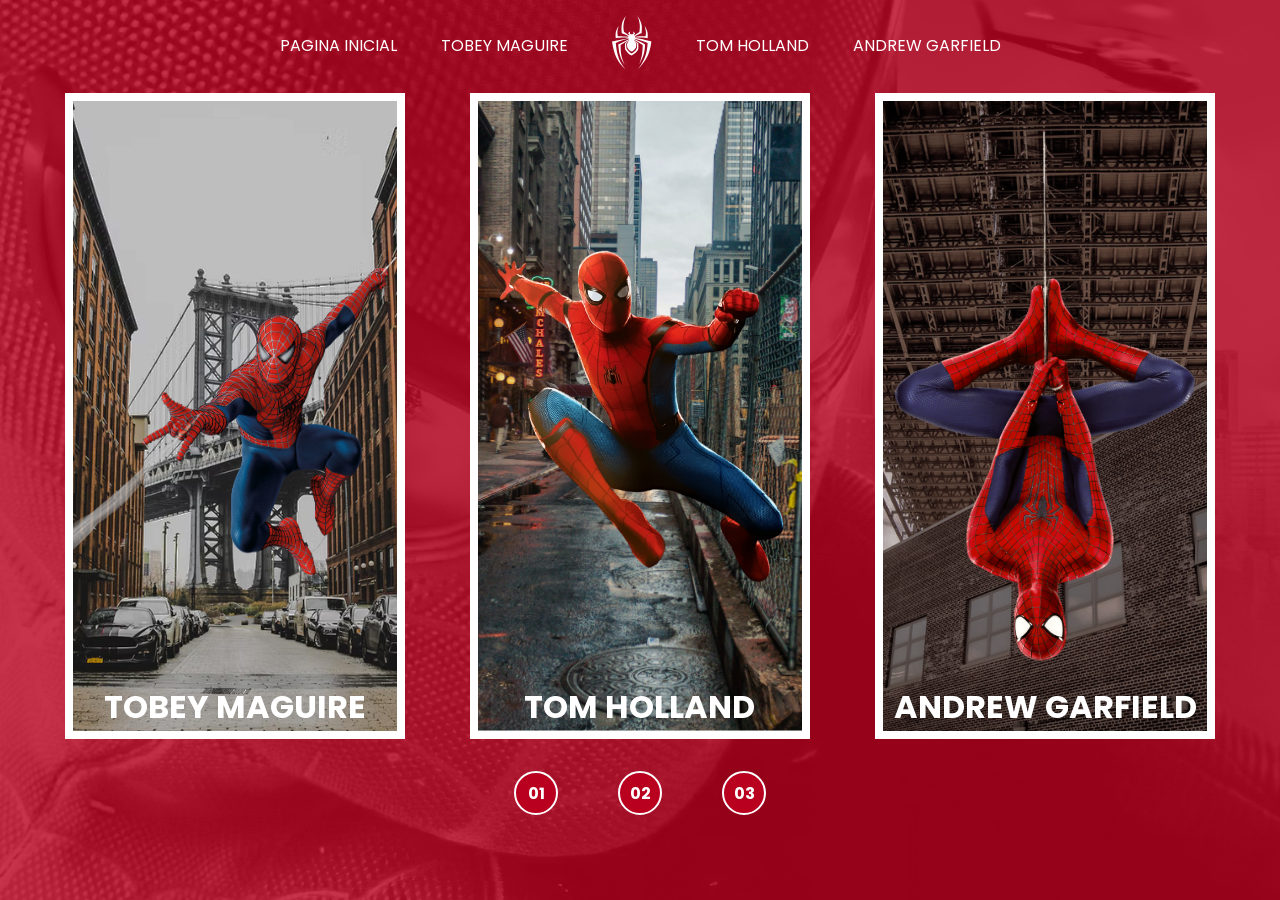
==== index.html @ f0e98d7c "Botões do carrousel" ====
<!DOCTYPE html>
<html lang="en">

<head>
    <meta charset="UTF-8">
    <meta name="viewport" content="width=device-width, initial-scale=1.0">
    <title>Spider-Man Multiverso</title>
    <link rel="stylesheet" href="./assets/css/components/home-page-styles.css">
</head>

<body>
    <nav class="s-menu">
        <ul>
            <li class="s-menu__item">
                <a href="/">Pagina Inicial</a>
            </li>
            <li class="s-menu__item">
                <a href="#">Tobey Maguire</a>
            </li>
            <li class="s-menu__item s-menu__icon">
                <img src="./assets/images/icons/spider.svg" alt="Spider-Man Multiverso">
            </li>
            <li class="s-menu__item">
                <a href="#">Tom Holland</a>
            </li>
            <li class="s-menu__item">
                <a href="#">Andrew Garfield</a>
            </li>
        </ul>
    </nav>
    <div class="s-container">
        <a href="#" class="s-card">
            <img class="s-card__background" src="/assets/images/pic-sm-bg-01.jpg">
            <img class="s-card__image" src="/assets/images/spider-man-01.png" alt="Tobey Maguire">
            <h2 class="s-card__title">Tobey Maguire</h2>
        </a>
        <a href="#" class="s-card">
            <img class="s-card__background" src="/assets/images/pic-sm-bg-02.jpg">
            <img class="s-card__image" src="/assets/images/spider-man-02.png" alt="Tom Holland">
            <h2 class="s-card__title">Tom Holland</h2>
        </a>
        <a href="#" class="s-card">
            <img class="s-card__background" src="/assets/images/pic-sm-bg-03.jpg">
            <img class="s-card__image" src="/assets/images/spider-man-03.png" alt="Andrew Garfield">
            <h2 class="s-card__title">Andrew Garfield</h2>
        </a>
    </div>
    <div class="s-controller">
        <div class="s-controller__button">
            01
        </div>
        <div class="s-controller__button">
            02
        </div>
        <div class="s-controller__button">
            03
        </div>
        <div class="s-controller__line"></div>
    </div>
</body>
</html>
---- assets/css/components/home-page-styles.css ----
@import url('reset.css');
@import url('global.css');

body {
    background-color: var(--primary-color);
}

body::before {
    content: "";
    background-image: url('/assets/images/spider-man-background.jpg');
    background-repeat: no-repeat;
    background-position: center;
    background-size: cover;
    width: 100%;
    height: 100%;
    position: absolute;
    opacity: 0.2;
}

.s-menu {
    padding: 1rem 0;
    width: 100%;
    text-align: center;
    position: relative;
}

.s-menu__item {
    display: inline-block;
    text-transform: uppercase;
    margin: 0 1.25rem;
}

.s-menu__icon {
    width: 2.5rem;
    margin: 0 1.25rem;
    vertical-align: middle;
}

.s-container {
    position: relative;
    display: flex;
    align-items: center;
    justify-content: space-evenly;
}

.s-card {
    border: 0.5rem solid white;
    width: calc(100% / 3 - 8%);
    height: 70vh;
    position: relative;
}

.s-card__background {
    width: 100%;
    height: 100%;
    object-fit: cover;
    position: absolute;
    opacity: 1;
}

.s-card__image {
    width: 100%;
    height: 100%;
    object-fit: contain;
    position: relative;
}

.s-card__title {
    font-size: 2rem;
    text-transform: uppercase;
    text-align: center;
    position: absolute;
    width: 100%;
    bottom: 0;
}

.s-controller {
    position: relative;
    display: flex;
    justify-content: center;
    align-items: center;
    margin-top: 2rem;
}

.s-controller__button {
    display: flex;
    align-items: center;
    justify-content: center;
    width: 2.5rem;
    height: 2.5rem;
    border: 2px solid white;
    border-radius: 50%;
    background-color: var(--primary-color);
    text-align: center;
    font-size: 1rem;
    font-weight: bold;
    cursor: pointer;
    transition: transform 0.3s ease-in-out;
    z-index: 1;
}

.s-controller__button:hover {
  transform: scale(1.1);
}

.s-controller__button:nth-child(2) {
    margin: 0 3.75rem;
}
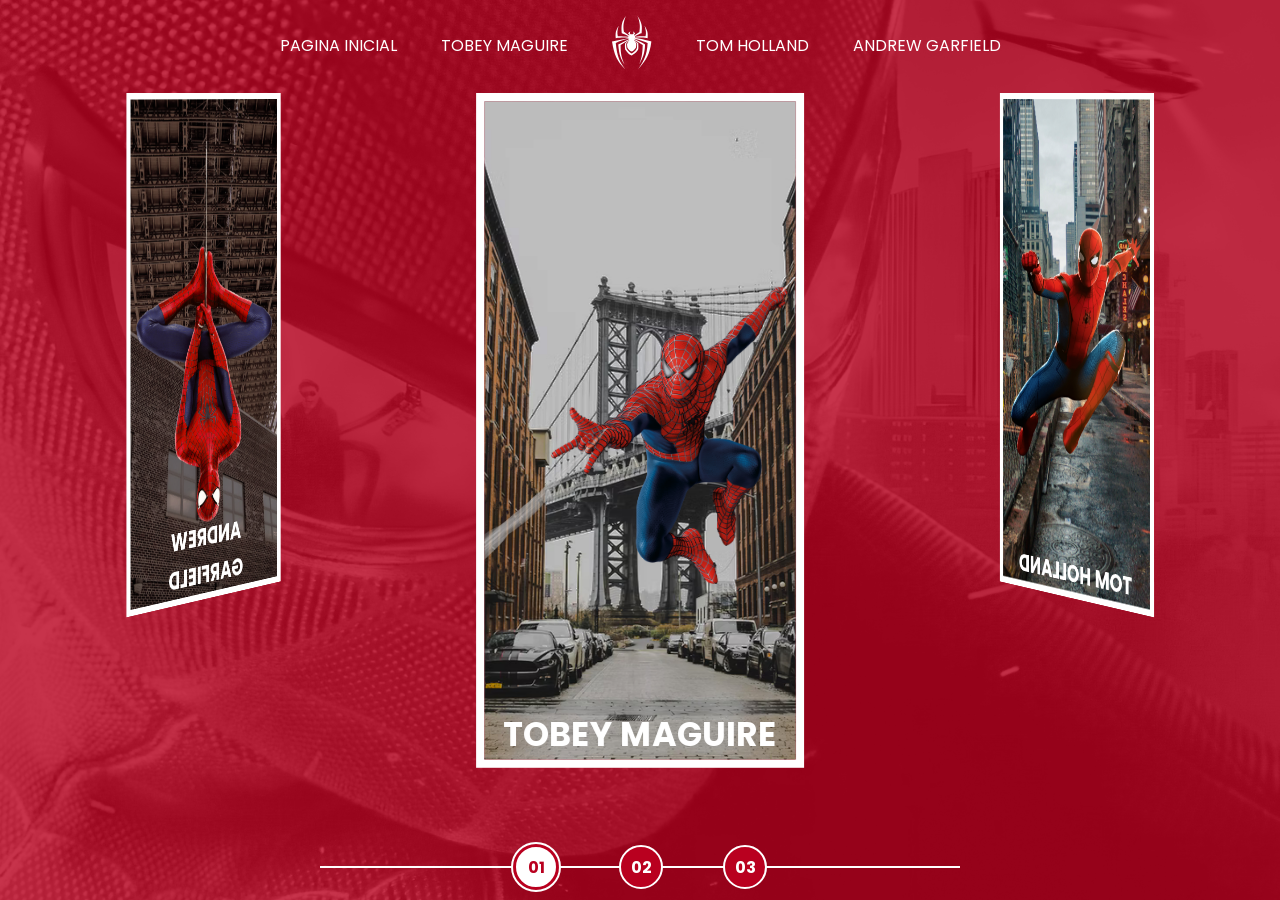
==== commit c03f84c0: "Inciando carrousel index.html" ====
--- a/index.html
+++ b/index.html
@@ -1,11 +1,11 @@
 <!DOCTYPE html>
-<html lang="en">
+<html lang="pt-br">
 
 <head>
     <meta charset="UTF-8">
     <meta name="viewport" content="width=device-width, initial-scale=1.0">
     <title>Spider-Man Multiverso</title>
-    <link rel="stylesheet" href="./assets/css/components/home-page-styles.css">
+    <link href="/assets/css/home-page-styles.css" rel="stylesheet" type="text/css">
 </head>
 
 <body>
@@ -15,7 +15,7 @@
                 <a href="/">Pagina Inicial</a>
             </li>
             <li class="s-menu__item">
-                <a href="#">Tobey Maguire</a>
+                <a href="/pages/tobey-maguire/spiderman1.html">Tobey Maguire</a>
             </li>
             <li class="s-menu__item s-menu__icon">
                 <img src="./assets/images/icons/spider.svg" alt="Spider-Man Multiverso">
@@ -29,33 +29,37 @@
         </ul>
     </nav>
     <div class="s-container">
-        <a href="#" class="s-card">
-            <img class="s-card__background" src="/assets/images/pic-sm-bg-01.jpg">
-            <img class="s-card__image" src="/assets/images/spider-man-01.png" alt="Tobey Maguire">
-            <h2 class="s-card__title">Tobey Maguire</h2>
-        </a>
-        <a href="#" class="s-card">
-            <img class="s-card__background" src="/assets/images/pic-sm-bg-02.jpg">
-            <img class="s-card__image" src="/assets/images/spider-man-02.png" alt="Tom Holland">
-            <h2 class="s-card__title">Tom Holland</h2>
-        </a>
-        <a href="#" class="s-card">
-            <img class="s-card__background" src="/assets/images/pic-sm-bg-03.jpg">
-            <img class="s-card__image" src="/assets/images/spider-man-03.png" alt="Andrew Garfield">
-            <h2 class="s-card__title">Andrew Garfield</h2>
-        </a>
+        <div class="s-cards-carousel" style="transform: translateZ(-40vw) rotateY(0deg);">
+            <a href="#" class="s-card" id="spider-man-01">
+                <img class="s-card__background" src="/assets/images/pic-sm-bg-01.jpg">
+                <img class="s-card__image" src="/assets/images/spider-man-01.png" alt="Tobey Maguire">
+                <h2 class="s-card__title">Tobey Maguire</h2>
+            </a>
+            <a href="#" class="s-card" id="spider-man-02">
+                <img class="s-card__background" src="/assets/images/pic-sm-bg-02.jpg">
+                <img class="s-card__image" src="/assets/images/spider-man-02.png" alt="Tom Holland">
+                <h2 class="s-card__title">Tom Holland</h2>
+            </a>
+            <a href="#" class="s-card" id="spider-man-03">
+                <img class="s-card__background" src="/assets/images/pic-sm-bg-03.jpg">
+                <img class="s-card__image" src="/assets/images/spider-man-03.png" alt="Andrew Garfield">
+                <h2 class="s-card__title">Andrew Garfield</h2>
+            </a>
+        </div>
     </div>
     <div class="s-controller">
-        <div class="s-controller__button">
+        <div id="1" onclick="selectCarrouselItem(this)" class="s-controller__button s-controller__button--active">
             01
         </div>
-        <div class="s-controller__button">
+        <div id="2" onclick="selectCarrouselItem(this)" class="s-controller__button">
             02
         </div>
-        <div class="s-controller__button">
+        <div id="3" onclick="selectCarrouselItem(this)" class="s-controller__button">
             03
         </div>
         <div class="s-controller__line"></div>
     </div>
+    <script src="/assets/scripts/card-hover-animation.js" defer></script>
 </body>
+
 </html>
--- a/assets/css/home-page-styles.css
+++ b/assets/css/home-page-styles.css
@@ -0,0 +1,183 @@
+@import url('reset.css');
+@import url('global.css');
+
+body {
+    background-color: var(--primary-color);
+}
+
+body::before {
+    content: "";
+    background-image: url('/assets/images/spider-man-background.jpg');
+    background-repeat: no-repeat;
+    background-position: center;
+    background-size: cover;
+    width: 100%;
+    height: 100%;
+    position: absolute;
+    opacity: 0.2;
+    transition: background-image 1s ease-in-out, opacity 1s ease-in-out;
+}
+
+.s-menu {
+    padding: 1rem 0;
+    width: 100%;
+    text-align: center;
+    position: relative;
+}
+
+.s-menu__item {
+    display: inline-block;
+    text-transform: uppercase;
+    margin: 0 1.25rem;
+}
+
+.s-menu__icon {
+    width: 2.5rem;
+    margin: 0 1.25rem;
+    vertical-align: middle;
+}
+
+.s-container {
+    position: relative;
+    display: flex;
+    align-items: center;
+    justify-content: space-evenly;
+    perspective: 3000px;
+}
+
+.s-card {
+    border: 0.5rem solid white;
+    width: 100%;
+    height: 70vh;
+    position: absolute;
+    transition: filter 5s ease-in-out;
+}
+
+.s-card:nth-child(1) {
+    transform: rotateY(0deg) translateZ(50vw);
+}
+
+.s-card:nth-child(2) {
+    transform: rotateY(120deg) translateZ(50vw);
+}
+
+.s-card:nth-child(3) {
+    transform: rotateY(240deg) translateZ(50vw);
+}
+
+.s-card__background {
+    width: 100%;
+    height: 100%;
+    object-fit: cover;
+    position: absolute;
+    opacity: 1;
+    transition: opacity 1s ease-in-out;
+}
+
+.s-card__image {
+    width: 100%;
+    height: 100%;
+    object-fit: contain;
+    transition: 1s ease-in-out;
+    position: relative;
+}
+
+.s-card__title {
+    font-size: 2rem;
+    text-transform: uppercase;
+    text-align: center;
+    position: absolute;
+    width: 100%;
+    bottom: 0;
+    transition: bottom 1s ease-in-out;
+}
+
+.s-card--hovered .s-card__background {
+    cursor: pointer;
+    opacity: 0;
+}
+
+.s-card--hovered .s-card__image {
+    transform: scale(1.4);
+}
+
+.s-card--hovered .s-card__title {
+    bottom: 50%;
+}
+
+.s-controller {
+    position: absolute;
+    display: flex;
+    justify-content: center;
+    align-items: center;
+    margin-top: 3rem;
+    bottom: 0.6rem;
+    width: 100%
+}
+
+.s-controller__button {
+    display: flex;
+    align-items: center;
+    justify-content: center;
+    width: 2.5rem;
+    height: 2.5rem;
+    border: 2px solid white;
+    border-radius: 50%;
+    background-color: var(--primary-color);
+    text-align: center;
+    font-size: 1rem;
+    font-weight: bold;
+    cursor: pointer;
+    z-index: 1;
+    transition: transform 0.3s ease-in-out;
+}
+
+.s-controller__button:hover {
+    transform: scale(1.1);
+}
+
+.s-controller__button:nth-child(2) {
+    margin: 0 3.75rem;
+}
+
+.s-controller__button--active {
+    background-color: white;
+    color: var(--primary-color);
+    border: 0.1875rem solid var(--primary-color);
+    outline: 0.125rem solid white;
+}
+
+.s-controller__line {
+    background-color: white;
+    width: 50%;
+    height: 2px;
+    position: absolute;
+}
+
+body#spider-man-01-hovered::before {
+    background-image: url('/assets/images/pic-sm-bg-01.jpg');
+}
+
+body#spider-man-02-hovered::before {
+    background-image: url('/assets/images/pic-sm-bg-02.jpg');
+}
+
+body#spider-man-03-hovered::before {
+    background-image: url('/assets/images/pic-sm-bg-03.jpg');
+}
+
+body[id^="spider-man-"]::before {
+    opacity: 1;
+}
+
+body[id^="spider-man-"] .s-card:not(.s-card--hovered) {
+    filter: grayscale(100%);
+}
+
+.s-cards-carousel {
+    display: flex;
+    justify-content: center;
+    width: calc(100vw / 3 - 10%);
+    transform-style: preserve-3d;
+    transition: transform 0.4s ease-in;
+}
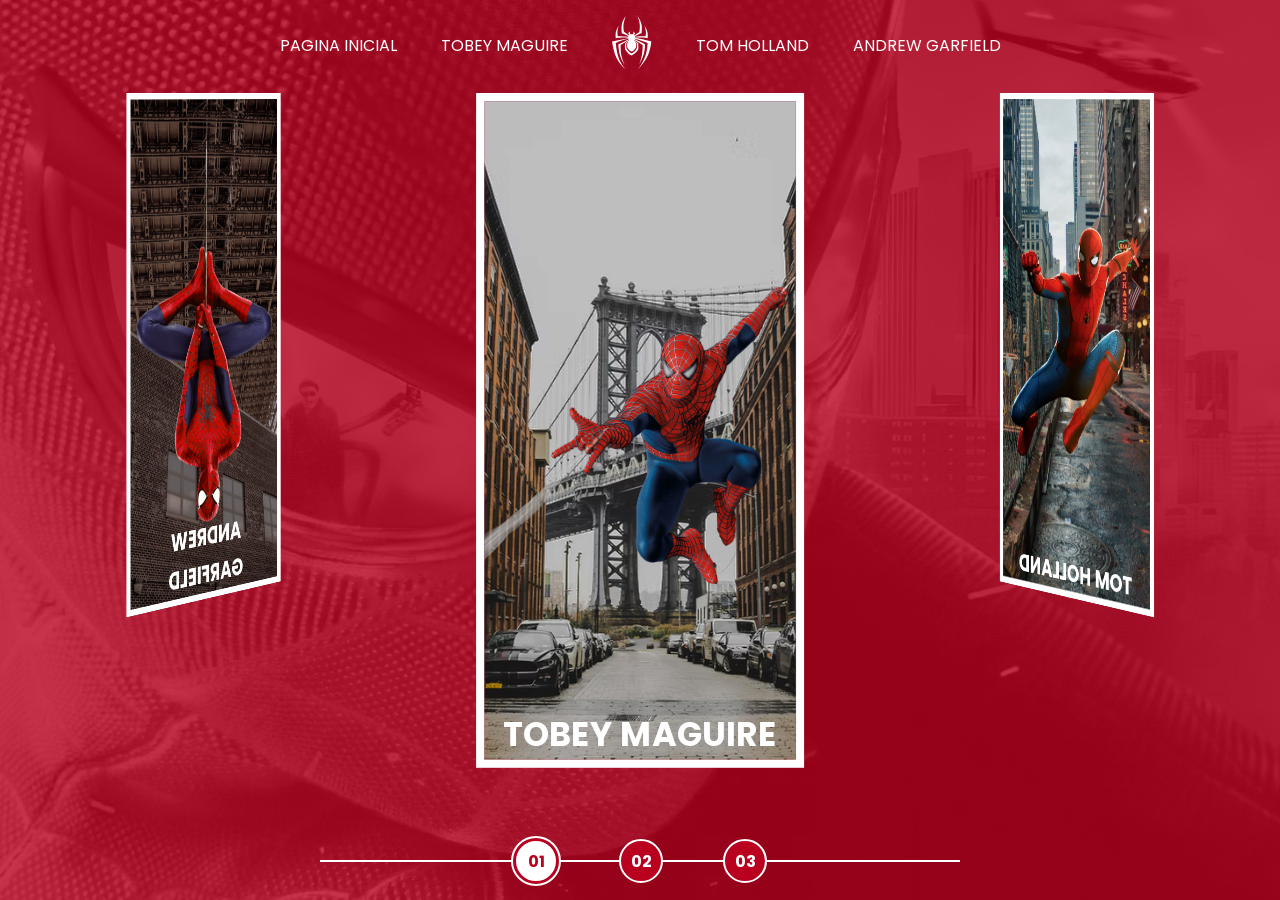
==== commit 3e147e52: "Ajustes nas páginas internas" ====
--- a/index.html
+++ b/index.html
@@ -30,7 +30,7 @@
     </nav>
     <div class="s-container">
         <div class="s-cards-carousel" style="transform: translateZ(-40vw) rotateY(0deg);">
-            <a href="#" class="s-card" id="spider-man-01">
+            <a href="./pages/tobey-maguire/spiderman1.html" class="s-card" id="spider-man-01">
                 <img class="s-card__background" src="/assets/images/pic-sm-bg-01.jpg">
                 <img class="s-card__image" src="/assets/images/spider-man-01.png" alt="Tobey Maguire">
                 <h2 class="s-card__title">Tobey Maguire</h2>
@@ -59,7 +59,7 @@
         </div>
         <div class="s-controller__line"></div>
     </div>
-    <script src="/assets/scripts/card-hover-animation.js" defer></script>
+    <script src="/assets/scripts/script.js" defer></script>
 </body>
 
 </html>
--- a/assets/css/home-page-styles.css
+++ b/assets/css/home-page-styles.css
@@ -50,7 +50,7 @@
     width: 100%;
     height: 70vh;
     position: absolute;
-    transition: filter 5s ease-in-out;
+    transition: filter 2s ease-in-out;
 }
 
 .s-card:nth-child(1) {
@@ -110,8 +110,8 @@
     display: flex;
     justify-content: center;
     align-items: center;
-    margin-top: 3rem;
-    bottom: 0.6rem;
+    margin-top: 1rem;
+    bottom: 1rem;
     width: 100%
 }
 
